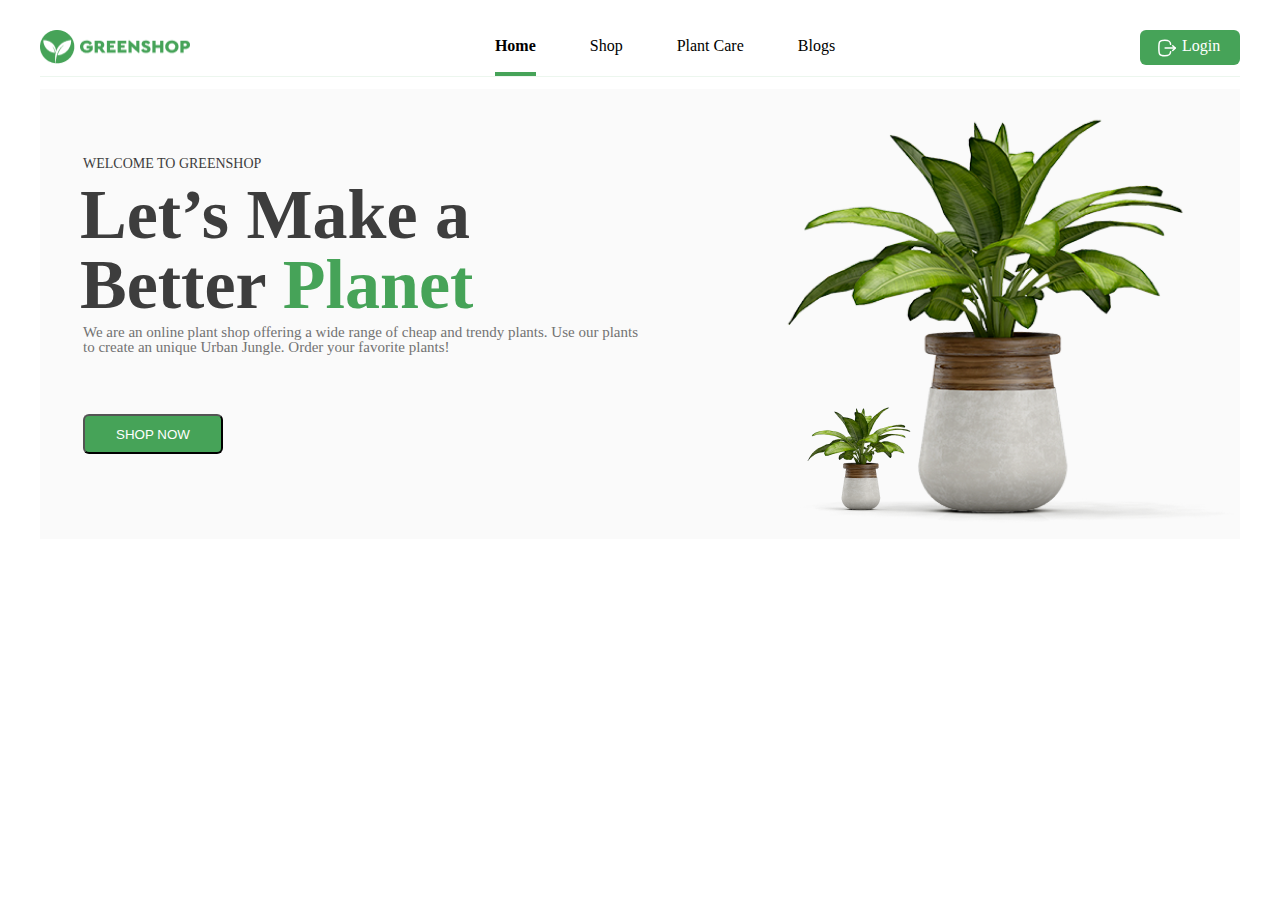
==== index.html @ d9181245 "end" ====
<!DOCTYPE html>
<html lang="en">
<head>
  <meta charset="UTF-8">
  <title>Welcome to GreenShop</title>
  <link rel="stylesheet" href="css/styles.css">
</head>

<body>
  <header class="header">
    <div class="container header-container">
      <a href="#" class="header-logo">
        <img src="img/logo.png" alt="GreenShop" width="150" height="34">
      </a>

      <ul class="header-list">
        <li class="active"><a href="#">Home</a></li>
        <li><a href="#">Shop</a></li>
        <li><a href="#">Plant Care</a></li>
        <li><a href="i-block.html">Blogs</a></li>
      </ul>

      <a class="header-btn"  href="registration.html">
        <img src="img/logout.svg" alt="logout" width="20" height="20">
        <span>Login</span>
      </a>
    </div>
  </header>

  <main class="main">
    <div class="container main-container">
      <div class="block-left">
        <h1 class="h1">Welcome to GreenShop</h1>
        <p class="paragraph">Let’s Make a 
          Better <span>Planet</span> </p>
        <p class="paragraph-2">We are an online plant shop offering a wide range of cheap and trendy plants. Use our plants to create an unique Urban Jungle. Order your favorite plants!</p>
        <button class="button">SHOP NOW</button>
      </div>
      <div class="main-img"><img src="img/flower.png" alt=""></div>
    </div>
  </main>
  
</body>
</html>
---- css/styles.css ----
@import url(reset.css);
 
/* i-block */
.in-container {
  width: 1200px;
  height: 1200px;
  background: rgb(83, 200, 83);
  margin: 0 auto;
  font-size: 0;
}

.first {
  background: rgb(0, 208, 255);
}

.first div {
  background: color;
  outline: 2px solid red;
  width: 400px;
  display: inline-block;
  font-size: 15px;
  height: 400px;
}


.second {
  background: rgb(204, 255, 0);
  outline: 2px solid red;
  font-size: 0;
}

.second div {
  outline: 2px solid red;
  font-size: 15px;
}

.second_fist {
  display: inline-block;
  width: 800px;

}

.second_two {
  display: inline-block;
  font-size: 20px;
  width: 400px;
}

.second_fist div {
  height: 200px;
}

.second_two div {
  height: 133.33px;
}

.three div {
  background: orange;
  outline: 2px solid red;
  font-size: 0;
}

.three_one {
  height: 400px;
  width: 400px;
  display: inline-block;
  font-size: 15px;
}

.three_two {
  height: 400px;
  width: 800px;
  display: inline-block;
}

.three_top {
  height: 200px;
  width: 800px;
}

.three_bot_left {
  height: 200px;
  width: 400px;
  display: inline-block;
}

.three_bot_right {
  display: inline-block;
}

.three_bot_right div {
  font-size: 20px;
  height: 100px;
  width: 400px;
}


/* !SITE */

 .header {
  padding: 30px 0 12px;
}

.container {
  width: 1200px;
  margin: 0 auto;
}

.header-container {
  font-size: 0;
  border-bottom: 1px solid rgba(70, 163, 88, .1);
}

.header-logo, .header-list li, .header-list, .header-btn {
  display: inline-block;
  vertical-align: top;
  font-size: 16px;
}

.header-logo {
  width: 150px;
}

.header-list {
  margin-top: 8px;
  width: 950px;
  text-align: center;
}

.header-list li {
  padding-bottom: 18px;
}

.header-list li.active {
  font-weight: 900;
  border-bottom: 4px solid #46A358;
}

.header-list li+li {
  margin-left: 50px;
}

.header-list li a {
  color: black;
  text-decoration: none;
}

.header-btn {
  width: 100px;
  padding: 8px 17px 7px;
  background: #46A358;
  border-radius: 6px;
  color: white;
  text-decoration: none;
} 

.header-btn img {
  vertical-align: middle;
  margin-right: 1px;
}

.main {
  width: 1200px;
  background: #F5F5F580;
  margin: 0 auto;
  font-size: 0;
}

.main-container div {
  display: inline-block;
}

.block-left {
  font-size: 15px;
  width: 700px;
  height: 450px;
}

.main-img {
  width: 500px;
  height: 450px;
}

.h1 {
  width: 205px;
  height: 16px;
  font-size: 14px;
  font-weight: 500;
  margin: 68px 0 0 43px;
  color: #3D3D3D;
  text-transform: uppercase;
}

.paragraph {
  width: 530px;
  height: 140px;
  font-weight: 900;
  font-size: 70px;
  margin: 7px 0 0 40px;
  color: #3D3D3D;
}

.paragraph-2 {
  width: 557px;
  height: 45px;
  margin: 5px 0 0 43px;
  color: #727272;
}

.button {
  width: 140px;
  height: 40px;
  background: #46A358;
  color: #fff;
  border-radius: 6px;
  margin: 44px 0 0 43px;
}

.paragraph span {
  color: #46A358;
}
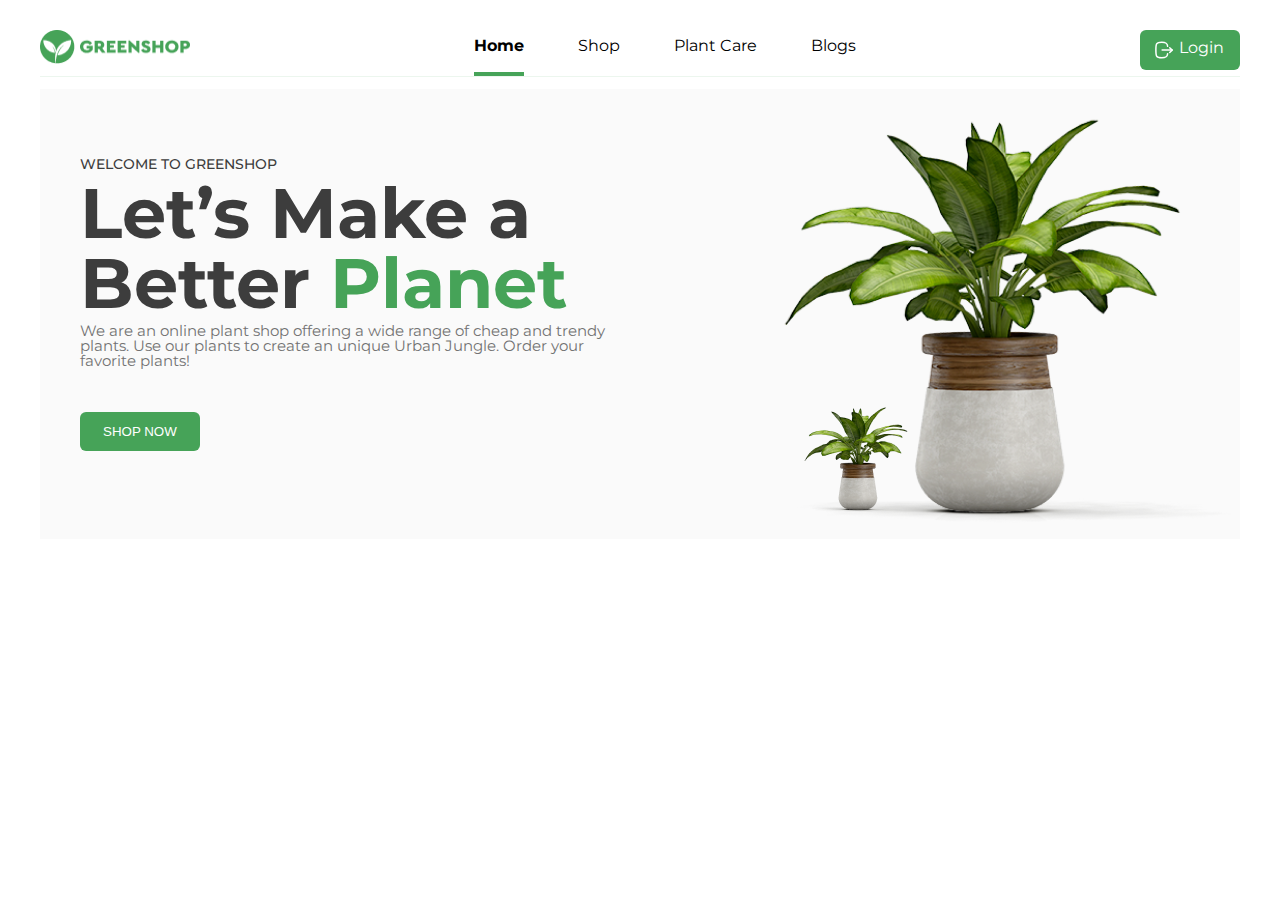
==== commit b54d1562: "add fonts" ====
--- a/index.html
+++ b/index.html
@@ -6,7 +6,7 @@
   <link rel="stylesheet" href="css/styles.css">
 </head>
 
-<body>
+<body class="body">
   <header class="header">
     <div class="container header-container">
       <a href="#" class="header-logo">
--- a/css/styles.css
+++ b/css/styles.css
@@ -1,5 +1,142 @@
 @import url(reset.css);
  
+/* !fonts */
+
+@font-face {
+  font-family: 'Montserrat';
+  src: url('../fonts/montserrat/Montserrat-Bold.woff2') format('woff2');
+  font-weight: 700;
+  font-style: normal;
+  font-display: swap;
+}
+
+@font-face {
+  font-family: 'Montserrat';
+  src: url('../fonts/montserrat/Montserrat-Regular.woff2') format('woff2');
+  font-weight: 400;
+  font-style: normal;
+  font-display: swap;
+}
+
+@font-face {
+  font-family: 'Montserrat';
+  src: url('../fonts/montserrat/Montserrat-Medium.woff2') format('woff2');  
+  font-weight: 500;
+  font-style: normal;
+  font-display: swap;
+}
+
+
+/* REGISTRATION */
+
+.sub_container {
+  width: 500px;
+  margin: 0 auto;
+ }
+
+ .my_form {
+  background: white;
+  box-sizing: border-box;
+  padding: 50px 20px;
+  border-radius: 8px;
+ }
+
+ .form-container {
+  width: 300px;
+  margin: 0 auto;
+ }
+
+ .heder_myForm {
+  color: #46A358;
+  font-size: 20px;
+  font-weight: 700;
+  text-align: center;
+ }
+
+ .text-form2 {
+  font-size: 13px;
+  color: #3D3D3D;
+  margin-top: 36px;
+  text-align: center;
+ }
+
+ .text-form {
+  font-size: 13px;
+  color: #3D3D3D;
+  margin-top: 40px;
+ }
+
+ ::placeholder {
+  color: #A5A5A5;
+ }
+
+ .input1 {
+  padding: 12px 14px;
+  width: 100%;
+  margin-top: 16px;
+  border-radius: 8px;
+ }
+
+  .butt1 {
+  background-color: #46A358;
+  margin-top: 30px;
+  width: 100%;
+  padding: 20px;
+  border-radius: 8px;
+  cursor: pointer;
+ }
+
+ .butt2 {
+  background: rgba(255, 255, 255, 0.86);
+  margin-top: 15px;
+  width: 100%;
+  padding: 15px;
+  border-radius: 8px;
+  cursor: pointer;
+ }
+
+ .span_login {
+  color: #3D3D3D;
+ }
+
+ .reg-header {
+  padding: 20px 0;
+  background: black;
+  color: white;
+  text-align: center;
+ }
+
+ .reg-header_title {
+  font-size: 25px;
+  text-transform: uppercase;
+  margin-bottom: 15px;
+}
+
+.reg-header_list a {
+  color: aquamarine;
+}
+
+.reg-main {
+  padding: 40px;
+  background: #dad4d4;
+}
+
+.reg-footer {
+  background: black;
+  padding: 25px;
+  color: white;
+}
+
+.reg-footer p {
+  text-align: center;
+  font-size: 15px;
+}
+
+.butt2 img {
+  vertical-align: middle;
+  margin-right: 9px;
+}
+
 /* i-block */
 .in-container {
   width: 1200px;
@@ -54,10 +191,13 @@
   height: 133.33px;
 }
 
+.three {
+  font-size: 0;
+}
+
 .three div {
   background: orange;
   outline: 2px solid red;
-  font-size: 0;
 }
 
 .three_one {
@@ -68,34 +208,40 @@
 }
 
 .three_two {
-  height: 400px;
   width: 800px;
   display: inline-block;
 }
 
 .three_top {
   height: 200px;
-  width: 800px;
+  font-size: 15px;
 }
 
 .three_bot_left {
   height: 200px;
   width: 400px;
   display: inline-block;
+  font-size: 15px;
 }
 
 .three_bot_right {
-  display: inline-block;
+  width: 400px;
+  display: inline-block;
+  font-size: 0;
 }
 
 .three_bot_right div {
-  font-size: 20px;
+  font-size: 15px;
   height: 100px;
-  width: 400px;
 }
 
 
 /* !SITE */
+
+ .body {
+  font-family: 'Montserrat' , sans-serif;
+  font-weight: 400;
+ }
 
  .header {
   padding: 30px 0 12px;
@@ -147,7 +293,7 @@
 
 .header-btn {
   width: 100px;
-  padding: 8px 17px 7px;
+  padding: 10px 14px;
   background: #46A358;
   border-radius: 6px;
   color: white;
@@ -173,7 +319,7 @@
 .block-left {
   font-size: 15px;
   width: 700px;
-  height: 450px;
+  padding: 68px 40px;
 }
 
 .main-img {
@@ -181,39 +327,42 @@
   height: 450px;
 }
 
+.main-img img {
+  width: 100%;
+  height: 100%;
+  object-fit: cover;
+}
+
 .h1 {
-  width: 205px;
-  height: 16px;
   font-size: 14px;
   font-weight: 500;
-  margin: 68px 0 0 43px;
+  /* margin: 68px 0 0 43px; */
   color: #3D3D3D;
   text-transform: uppercase;
 }
 
 .paragraph {
   width: 530px;
-  height: 140px;
-  font-weight: 900;
+  font-weight: 700;
   font-size: 70px;
-  margin: 7px 0 0 40px;
+  margin: 7px 0 0 0;
   color: #3D3D3D;
 }
 
 .paragraph-2 {
   width: 557px;
-  height: 45px;
-  margin: 5px 0 0 43px;
+  margin: 5px 0 0 0;
   color: #727272;
 }
 
 .button {
-  width: 140px;
-  height: 40px;
+  padding: 12px 23px;
   background: #46A358;
   color: #fff;
   border-radius: 6px;
-  margin: 44px 0 0 43px;
+  margin: 44px 0 0 0;
+  cursor: pointer;
+  border: 0;
 }
 
 .paragraph span {
